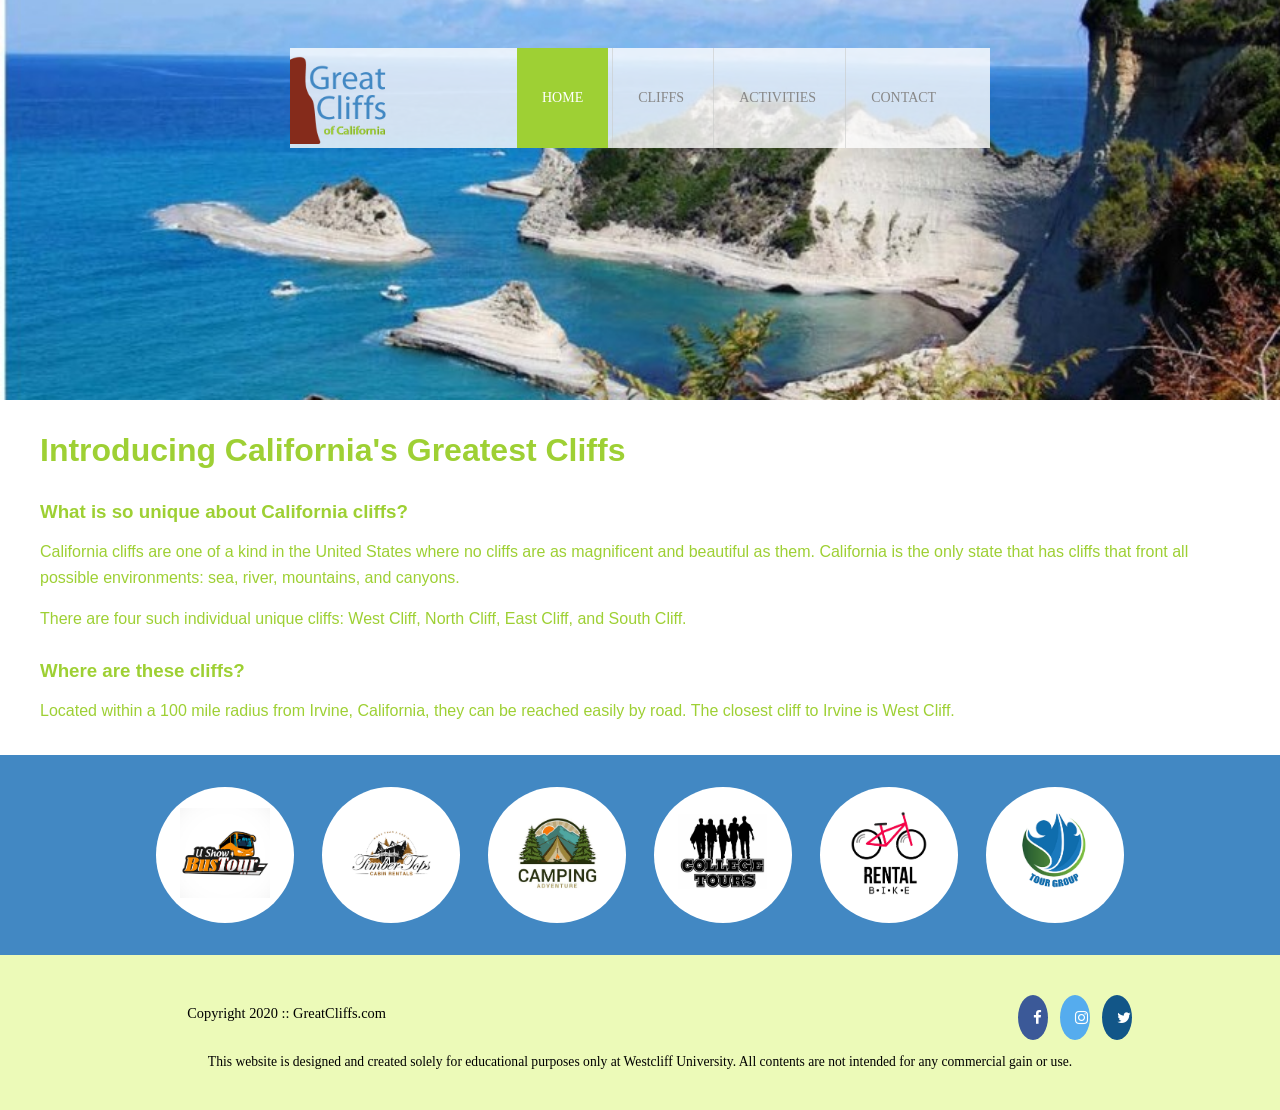
==== index.html @ 53219e5d "added css file" ====
<!DOCTYPE html>
<html lang="en">
<head>
    <meta charset="UTF-8">
    <title>Great Cliffs of California</title>

    <!-- Font Awesome -->
    <link rel="stylesheet"
          href="https://cdnjs.cloudflare.com/ajax/libs/font-awesome/4.7.0/css/font-awesome.min.css">

    <!-- Main CSS -->
    <link rel="stylesheet" href="styles.css">
    </head>

    <style>
        /* =========================
           Reset
        ========================== */
        * {
            margin: 0;
            padding: 0;
            box-sizing: border-box;
        }

        /* =========================
           Header
        ========================== */
        header {
            width: 100%;
            min-height: 400px;
            padding-top: 3em;
        }

        /* Background image ONLY for home page */
        #home header {
            background: url("images/cliff_ocean.jpg") no-repeat center center;
            background-size: cover;
        }

        .main-header {
            background-color: rgba(255, 255, 255, 0.8);
            width: 700px;
            height: 100px;
            margin: 0 auto;
        }

        .logo img {
            width: 100px;
            float: left;
        }

        /* =========================
           Navigation
        ========================== */
        .main-menu {
            margin-left: 227px;
            font-weight: 400;
        }

        .main-menu ul {
            list-style-type: none;
        }

        .main-menu ul li {
            display: inline-block;
            padding: 0 25px;
            border-left: 1px solid rgba(202, 204, 202, 0.6);
            line-height: 100px;
            text-transform: uppercase;
            font-size: 14px;
        }

        .main-menu ul li a {
            text-decoration: none;
            color: #888;
        }

        .main-menu ul li a:hover {
            color: #9ed034;
        }

        .main-menu ul li.active {
            background-color: #9ed034;
            border: none;
        }

        .main-menu ul li.active a {
            color: #fff;
        }

        /* =========================
           Main Content
        ========================== */
        main {
            width: 1200px;
            margin: 2em auto;
            font-family: Arial, Helvetica, sans-serif;
            color: #9ed034;
        }

        main h2 {
            font-size: 2em;
            margin-bottom: 1em;
        }

        main h3 {
            margin-top: 1.5em;
        }

        main p {
            margin-top: 1em;
            line-height: 1.6;
        }

        /* =========================
           Partners
        ========================== */
        section {
            width: 100%;
            background-color: #4288C3;
            padding: 2em 0;
        }

        #partners {
            width: 1200px;
            margin: 0 auto;
            text-align: center;
        }

        #partners li {
            display: inline-block;
            margin: 0 0.75em;
            padding: 1.3em 1.5em;
            background-color: #fff;
            border-radius: 50%;
        }

        #partners img {
            width: 90px;
            height: 90px;
        }

        /* =========================
           Footer
        ========================== */
        footer {
            width: 100%;
            height: 155px;
            padding-bottom: 1em;
            background-color: #ecfab8;
        }

        #nondisclaimer .copy {
            float: left;
            padding: 3.5em 0 0 13em;
            font-size: 0.9em;
        }

        #nondisclaimer .social {
            float: right;
            padding: 2.5em 9em 0 0;
        }

        #nondisclaimer .social .fa {
            padding: 15px;
            font-size: 15px;
            width: 15px;
            text-align: center;
            text-decoration: none;
            margin: 0 4px;
            border-radius: 50%;
            color: white;
        }

        .fa-facebook {
            background: #3B5998;
        }

        .fa-instagram {
            background: #55ACEE;
        }

        .fa-twitter {
            background: #125688;
        }

        #nondisclaimer .social .fa:hover {
            opacity: 0.7;
        }

        #disclaimer {
            clear: both;
            text-align: center;
            font-size: 0.85em;
            padding-top: 1em;
        }
    </style>
</head>

<body id="home">

<!-- Header -->
<header>
    <div class="main-header">
        <div class="logo">
            <img src="images/logo.png" alt="Great Cliffs Logo">
        </div>

        <nav class="main-menu">
            <ul>
                <li class="active"><a href="index.html">Home</a></li>
                <li><a href="cliffs.html">Cliffs</a></li>
                <li><a href="activities.html">Activities</a></li>
                <li><a href="contact.html">Contact</a></li>
            </ul>
        </nav>
    </div>
</header>

<!-- Main Content -->
<main>
    <h2>Introducing California's Greatest Cliffs</h2>

    <h3>What is so unique about California cliffs?</h3>
    <p>
        California cliffs are one of a kind in the United States where no cliffs are as
        magnificent and beautiful as them. California is the only state that has cliffs
        that front all possible environments: sea, river, mountains, and canyons.
    </p>

    <p>
        There are four such individual unique cliffs: West Cliff, North Cliff,
        East Cliff, and South Cliff.
    </p>

    <h3>Where are these cliffs?</h3>
    <p>
        Located within a 100 mile radius from Irvine, California, they can be reached
        easily by road. The closest cliff to Irvine is West Cliff.
    </p>
</main>

<!-- Partners -->
<section>
    <ul id="partners">
        <li><img src="images/partners/partner-bustour.png" alt="Bus Tours"></li>
        <li><img src="images/partners/partner-cabinrental.png" alt="Cabin Rental"></li>
        <li><img src="images/partners/partner-campingadv.png" alt="Camping Adventure"></li>
        <li><img src="images/partners/partner-collegetours.png" alt="College Tours"></li>
        <li><img src="images/partners/partner-rentalbike.png" alt="Bike Rental"></li>
        <li><img src="images/partners/partner-tourgroup.png" alt="Tour Group"></li>
    </ul>
</section>

<!-- Footer -->
<footer>
    <div id="nondisclaimer">
        <div class="copy">
            Copyright 2020 :: GreatCliffs.com
        </div>

        <div class="social">
            <a href="#" class="fa fa-facebook"></a>
            <a href="#" class="fa fa-instagram"></a>
            <a href="#" class="fa fa-twitter"></a>
        </div>
    </div>

    <div id="disclaimer">
        <p>
            This website is designed and created solely for educational purposes only
            at Westcliff University. All contents are not intended for any commercial
            gain or use.
        </p>
    </div>
</footer>

</body>
</html>
---- styles.css ----
/* =========================
   Reset
========================== */
* {
    margin: 0;
    padding: 0;
    box-sizing: border-box;
}

/* =========================
   Header
========================== */
header {
    width: 100%;
    min-height: 400px;
    padding-top: 3em;
}

/* Header Backgrounds by Page */
#home header {
    background: url("images/cliff_ocean.jpg") no-repeat center center;
    background-size: cover;
}

#activities header {
    background: url("images/cliff_activities.jpg") no-repeat center center;
    background-size: cover;
}

#contact header {
    background: url("images/cliff_contact.jpg") no-repeat center center;
    background-size: cover;
}

/* Main header styling */
.main-header {
    background-color: rgba(255, 255, 255, 0.8);
    width: 700px;
    height: 100px;
    margin: 0 auto;
}

.logo img {
    width: 100px;
    float: left;
}

/* =========================
   Navigation
========================== */
.main-menu {
    margin-left: 227px;
    font-weight: 400;
}

.main-menu ul {
    list-style-type: none;
}

.main-menu ul li {
    display: inline-block;
    padding: 0 25px;
    border-left: 1px solid rgba(202, 204, 202, 0.6);
    line-height: 100px;
    text-transform: uppercase;
    font-size: 14px;
}

.main-menu ul li a {
    text-decoration: none;
    color: #888;
}

.main-menu ul li a:hover {
    color: #9ed034;
}

.main-menu ul li.active {
    background-color: #9ed034;
    border: none;
}

.main-menu ul li.active a {
    color: #fff;
}

/* =========================
   Main Content
========================== */
main {
    width: 1200px;
    margin: 2em auto;
    font-family: Arial, Helvetica, sans-serif;
    color: #9ed034;
}

main h2 {
    font-size: 2em;
    margin-bottom: 1em;
}

main h3 {
    margin-top: 1.5em;
}

main p {
    margin-top: 1em;
    line-height: 1.6;
}

/* =========================
   Partners Section
========================== */
section {
    width: 100%;
    background-color: #4288C3;
    padding: 2em 0;
}

#partners {
    width: 1200px;
    margin: 0 auto;
    text-align: center;
}

#partners li {
    display: inline-block;
    margin: 0 0.75em;
    padding: 1.3em 1.5em;
    background-color: #fff;
    border-radius: 50%;
}

#partners img {
    width: 90px;
    height: 90px;
}

/* =========================
   Footer
========================== */
footer {
    width: 100%;
    height: 155px;
    padding-bottom: 1em;
    background-color: #ecfab8;
}

#nondisclaimer .copy {
    float: left;
    padding: 3.5em 0 0 13em;
    font-size: 0.9em;
}

#nondisclaimer .social {
    float: right;
    padding: 2.5em 9em 0 0;
}

#nondisclaimer .social .fa {
    padding: 15px;
    font-size: 15px;
    width: 15px;
    text-align: center;
    text-decoration: none;
    margin: 0 4px;
    border-radius: 50%;
    color: white;
}

.fa-facebook {
    background: #3B5998;
}

.fa-instagram {
    background: #55ACEE;
}

.fa-twitter {
    background: #125688;
}

#nondisclaimer .social .fa:hover {
    opacity: 0.7;
}

#disclaimer {
    clear: both;
    text-align: center;
    font-size: 0.85em;
    padding-top: 1em;
}

/* =========================
   Table styling
========================== */
table {
    border-collapse: collapse;
    width: 100%;
    margin-top: 1em;
}

table th, table td {
    border: 1px solid #000;
    padding: 8px;
    text-align: left;
}

table caption {
    font-weight: bold;
    margin-bottom: 0.5em;
}
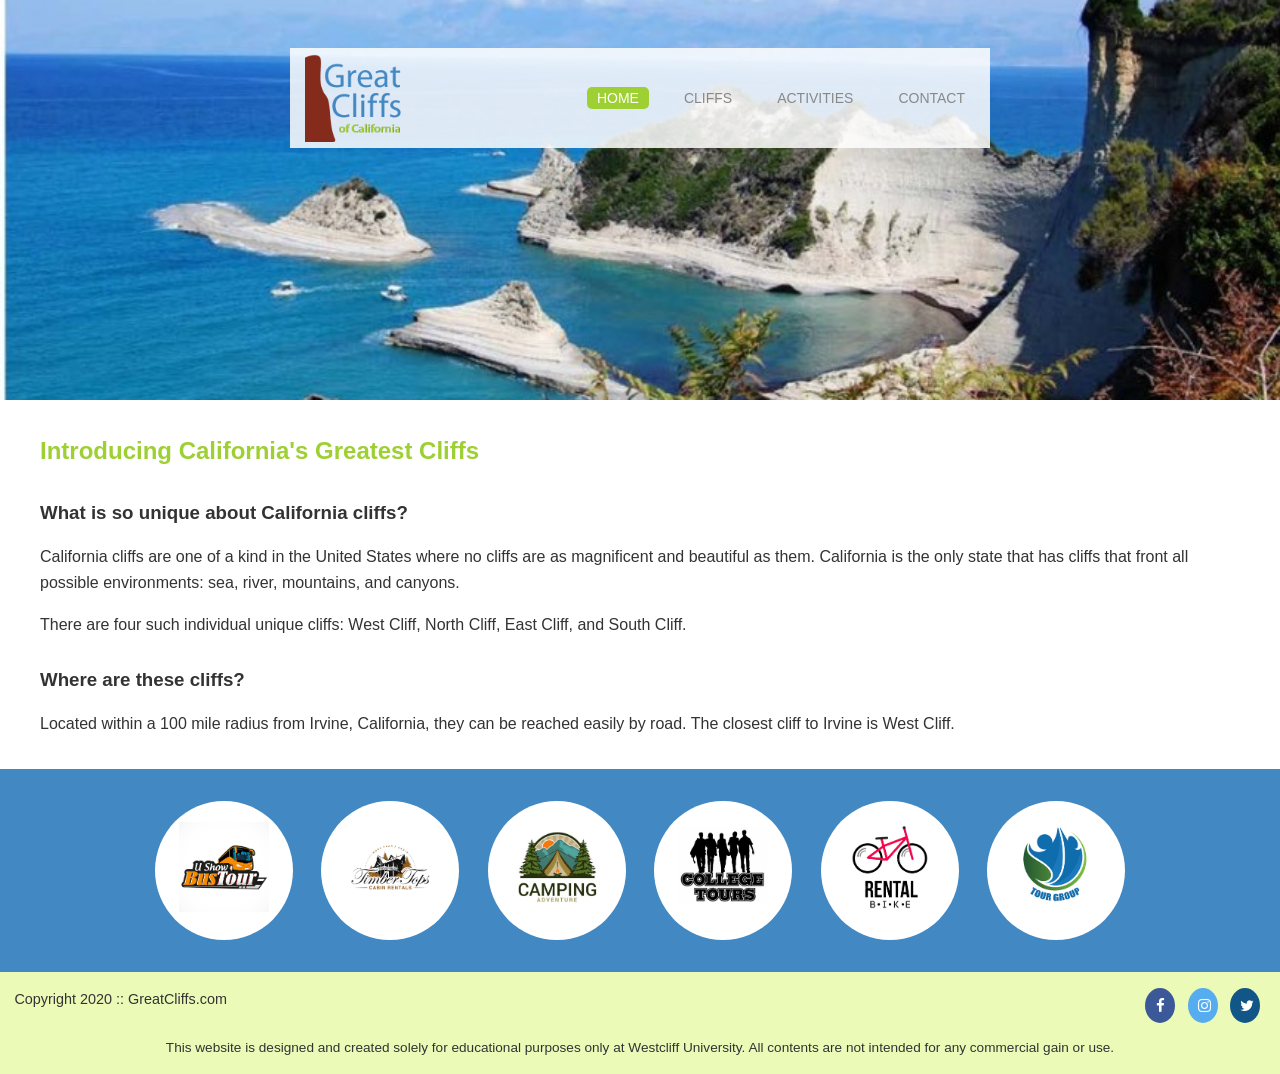
==== commit bc8e8d73: "updated all the pages code" ====
--- a/index.html
+++ b/index.html
@@ -10,193 +10,7 @@
 
     <!-- Main CSS -->
     <link rel="stylesheet" href="styles.css">
-    </head>
-
-    <style>
-        /* =========================
-           Reset
-        ========================== */
-        * {
-            margin: 0;
-            padding: 0;
-            box-sizing: border-box;
-        }
-
-        /* =========================
-           Header
-        ========================== */
-        header {
-            width: 100%;
-            min-height: 400px;
-            padding-top: 3em;
-        }
-
-        /* Background image ONLY for home page */
-        #home header {
-            background: url("images/cliff_ocean.jpg") no-repeat center center;
-            background-size: cover;
-        }
-
-        .main-header {
-            background-color: rgba(255, 255, 255, 0.8);
-            width: 700px;
-            height: 100px;
-            margin: 0 auto;
-        }
-
-        .logo img {
-            width: 100px;
-            float: left;
-        }
-
-        /* =========================
-           Navigation
-        ========================== */
-        .main-menu {
-            margin-left: 227px;
-            font-weight: 400;
-        }
-
-        .main-menu ul {
-            list-style-type: none;
-        }
-
-        .main-menu ul li {
-            display: inline-block;
-            padding: 0 25px;
-            border-left: 1px solid rgba(202, 204, 202, 0.6);
-            line-height: 100px;
-            text-transform: uppercase;
-            font-size: 14px;
-        }
-
-        .main-menu ul li a {
-            text-decoration: none;
-            color: #888;
-        }
-
-        .main-menu ul li a:hover {
-            color: #9ed034;
-        }
-
-        .main-menu ul li.active {
-            background-color: #9ed034;
-            border: none;
-        }
-
-        .main-menu ul li.active a {
-            color: #fff;
-        }
-
-        /* =========================
-           Main Content
-        ========================== */
-        main {
-            width: 1200px;
-            margin: 2em auto;
-            font-family: Arial, Helvetica, sans-serif;
-            color: #9ed034;
-        }
-
-        main h2 {
-            font-size: 2em;
-            margin-bottom: 1em;
-        }
-
-        main h3 {
-            margin-top: 1.5em;
-        }
-
-        main p {
-            margin-top: 1em;
-            line-height: 1.6;
-        }
-
-        /* =========================
-           Partners
-        ========================== */
-        section {
-            width: 100%;
-            background-color: #4288C3;
-            padding: 2em 0;
-        }
-
-        #partners {
-            width: 1200px;
-            margin: 0 auto;
-            text-align: center;
-        }
-
-        #partners li {
-            display: inline-block;
-            margin: 0 0.75em;
-            padding: 1.3em 1.5em;
-            background-color: #fff;
-            border-radius: 50%;
-        }
-
-        #partners img {
-            width: 90px;
-            height: 90px;
-        }
-
-        /* =========================
-           Footer
-        ========================== */
-        footer {
-            width: 100%;
-            height: 155px;
-            padding-bottom: 1em;
-            background-color: #ecfab8;
-        }
-
-        #nondisclaimer .copy {
-            float: left;
-            padding: 3.5em 0 0 13em;
-            font-size: 0.9em;
-        }
-
-        #nondisclaimer .social {
-            float: right;
-            padding: 2.5em 9em 0 0;
-        }
-
-        #nondisclaimer .social .fa {
-            padding: 15px;
-            font-size: 15px;
-            width: 15px;
-            text-align: center;
-            text-decoration: none;
-            margin: 0 4px;
-            border-radius: 50%;
-            color: white;
-        }
-
-        .fa-facebook {
-            background: #3B5998;
-        }
-
-        .fa-instagram {
-            background: #55ACEE;
-        }
-
-        .fa-twitter {
-            background: #125688;
-        }
-
-        #nondisclaimer .social .fa:hover {
-            opacity: 0.7;
-        }
-
-        #disclaimer {
-            clear: both;
-            text-align: center;
-            font-size: 0.85em;
-            padding-top: 1em;
-        }
-    </style>
 </head>
-
 <body id="home">
 
 <!-- Header -->
--- a/styles.css
+++ b/styles.css
@@ -1,10 +1,16 @@
 /* =========================
-   Reset
+   Reset & Base Styles
 ========================== */
 * {
     margin: 0;
     padding: 0;
     box-sizing: border-box;
+    font-family: Arial, Helvetica, sans-serif;
+}
+
+body {
+    line-height: 1.6;
+    color: #333;
 }
 
 /* =========================
@@ -14,54 +20,57 @@
     width: 100%;
     min-height: 400px;
     padding-top: 3em;
-}
-
-/* Header Backgrounds by Page */
+    position: relative;
+}
+
+/* Background images per page */
 #home header {
     background: url("images/cliff_ocean.jpg") no-repeat center center;
     background-size: cover;
 }
 
 #activities header {
-    background: url("images/cliff_activities.jpg") no-repeat center center;
+    background: url("images/runfly.jpg") no-repeat center center;
     background-size: cover;
 }
 
 #contact header {
-    background: url("images/cliff_contact.jpg") no-repeat center center;
+    background: url("images/cliff_rock.jpg") no-repeat center center;
     background-size: cover;
 }
 
-/* Main header styling */
+#cliffs header {
+    background: url("images/cliff-west-sea.jpg") no-repeat center center;
+    background-size: cover;
+}
+
 .main-header {
-    background-color: rgba(255, 255, 255, 0.8);
+    background-color: rgba(255, 255, 255, 0.85);
     width: 700px;
+    max-width: 90%;
     height: 100px;
     margin: 0 auto;
+    display: flex;
+    align-items: center;
+    justify-content: space-between;
+    padding: 0 15px;
 }
 
 .logo img {
     width: 100px;
-    float: left;
 }
 
 /* =========================
    Navigation
 ========================== */
-.main-menu {
-    margin-left: 227px;
-    font-weight: 400;
-}
-
 .main-menu ul {
-    list-style-type: none;
+    list-style: none;
+    display: flex;
+    align-items: center;
 }
 
 .main-menu ul li {
-    display: inline-block;
-    padding: 0 25px;
-    border-left: 1px solid rgba(202, 204, 202, 0.6);
-    line-height: 100px;
+    margin-left: 25px;
     text-transform: uppercase;
     font-size: 14px;
 }
@@ -69,19 +78,18 @@
 .main-menu ul li a {
     text-decoration: none;
     color: #888;
-}
-
-.main-menu ul li a:hover {
-    color: #9ed034;
+    padding: 5px 10px;
+    transition: all 0.3s;
+}
+
+.main-menu ul li a:hover,
+.main-menu ul li.active a {
+    color: #fff;
 }
 
 .main-menu ul li.active {
     background-color: #9ed034;
-    border: none;
-}
-
-.main-menu ul li.active a {
-    color: #fff;
+    border-radius: 5px;
 }
 
 /* =========================
@@ -89,14 +97,14 @@
 ========================== */
 main {
     width: 1200px;
+    max-width: 95%;
     margin: 2em auto;
-    font-family: Arial, Helvetica, sans-serif;
+    color: #333;
+}
+
+main h1, main h2 {
     color: #9ed034;
-}
-
-main h2 {
-    font-size: 2em;
-    margin-bottom: 1em;
+    margin-bottom: 0.8em;
 }
 
 main h3 {
@@ -109,6 +117,46 @@
 }
 
 /* =========================
+   Cliffs Page - Images
+========================== */
+.cliffs-container {
+    display: flex;
+    flex-wrap: wrap;
+    justify-content: space-between;
+    gap: 20px;
+    margin-top: 2em;
+}
+
+.cliff {
+    position: relative;
+    flex: 1 1 calc(50% - 10px);
+    overflow: hidden;
+    border-radius: 10px;
+}
+
+.cliff img {
+    width: 100%;
+    height: auto;
+    display: block;
+    transition: transform 0.3s;
+}
+
+.cliff:hover img {
+    transform: scale(1.05);
+}
+
+.cliff .caption {
+    position: absolute;
+    bottom: 0;
+    width: 100%;
+    background: rgba(0,0,0,0.6);
+    color: #fff;
+    padding: 10px 0;
+    text-align: center;
+    font-weight: bold;
+}
+
+/* =========================
    Partners Section
 ========================== */
 section {
@@ -119,6 +167,7 @@
 
 #partners {
     width: 1200px;
+    max-width: 95%;
     margin: 0 auto;
     text-align: center;
 }
@@ -141,26 +190,25 @@
 ========================== */
 footer {
     width: 100%;
-    height: 155px;
-    padding-bottom: 1em;
     background-color: #ecfab8;
+    padding: 1em 0;
 }
 
 #nondisclaimer .copy {
     float: left;
-    padding: 3.5em 0 0 13em;
     font-size: 0.9em;
+    padding-left: 1em;
 }
 
 #nondisclaimer .social {
     float: right;
-    padding: 2.5em 9em 0 0;
+    padding-right: 1em;
 }
 
 #nondisclaimer .social .fa {
-    padding: 15px;
+    padding: 10px;
     font-size: 15px;
-    width: 15px;
+    width: 30px;
     text-align: center;
     text-decoration: none;
     margin: 0 4px;
@@ -168,17 +216,9 @@
     color: white;
 }
 
-.fa-facebook {
-    background: #3B5998;
-}
-
-.fa-instagram {
-    background: #55ACEE;
-}
-
-.fa-twitter {
-    background: #125688;
-}
+.fa-facebook { background: #3B5998; }
+.fa-instagram { background: #55ACEE; }
+.fa-twitter { background: #125688; }
 
 #nondisclaimer .social .fa:hover {
     opacity: 0.7;
@@ -192,21 +232,98 @@
 }
 
 /* =========================
-   Table styling
+   Activities Table
 ========================== */
 table {
+    width: 100%;
+    max-width: 1000px;
+    margin: 2em auto;
     border-collapse: collapse;
-    width: 100%;
-    margin-top: 1em;
-}
-
-table th, table td {
-    border: 1px solid #000;
-    padding: 8px;
-    text-align: left;
-}
-
-table caption {
+}
+
+caption {
+    background: #852B1B;
+    color: #fff;
+    font-size: 1.3em;
     font-weight: bold;
-    margin-bottom: 0.5em;
-}
+    padding: 0.5em 0;
+}
+
+thead {
+    background: #BDE1FF;
+}
+
+tbody {
+    background: #eeffe6;
+    text-align: center;
+}
+
+th, td {
+    border: 1px solid #852B1B;
+    padding: 0.8em;
+}
+
+th:first-child, td:first-child {
+    background: #BDE1FF;
+    font-weight: bold;
+}
+
+/* =========================
+   Forms (Contact Page)
+========================== */
+form input[type="text"],
+form input[type="email"],
+form input[type="tel"],
+form select,
+form textarea {
+    width: 100%;
+    max-width: 500px;
+    padding: 10px;
+    margin: 5px 0 15px 0;
+    border: 1px solid #ccc;
+    border-radius: 5px;
+}
+
+form input[type="submit"] {
+    background-color: #9ed034;
+    color: #fff;
+    padding: 10px 20px;
+    border: none;
+    border-radius: 5px;
+    cursor: pointer;
+}
+
+form input[type="submit"]:hover {
+    background-color: #7bb127;
+}
+
+/* =========================
+   Responsive
+========================== */
+@media (max-width: 768px) {
+    .main-header {
+        flex-direction: column;
+        align-items: flex-start;
+        height: auto;
+    }
+
+    .main-menu ul {
+        flex-direction: column;
+    }
+
+    .cliffs-container {
+        flex-direction: column;
+    }
+    
+    #partners li {
+        display: block;
+        margin: 1em auto;
+    }
+
+    #nondisclaimer .copy,
+    #nondisclaimer .social {
+        float: none;
+        text-align: center;
+        padding: 0.5em 0;
+    }
+}
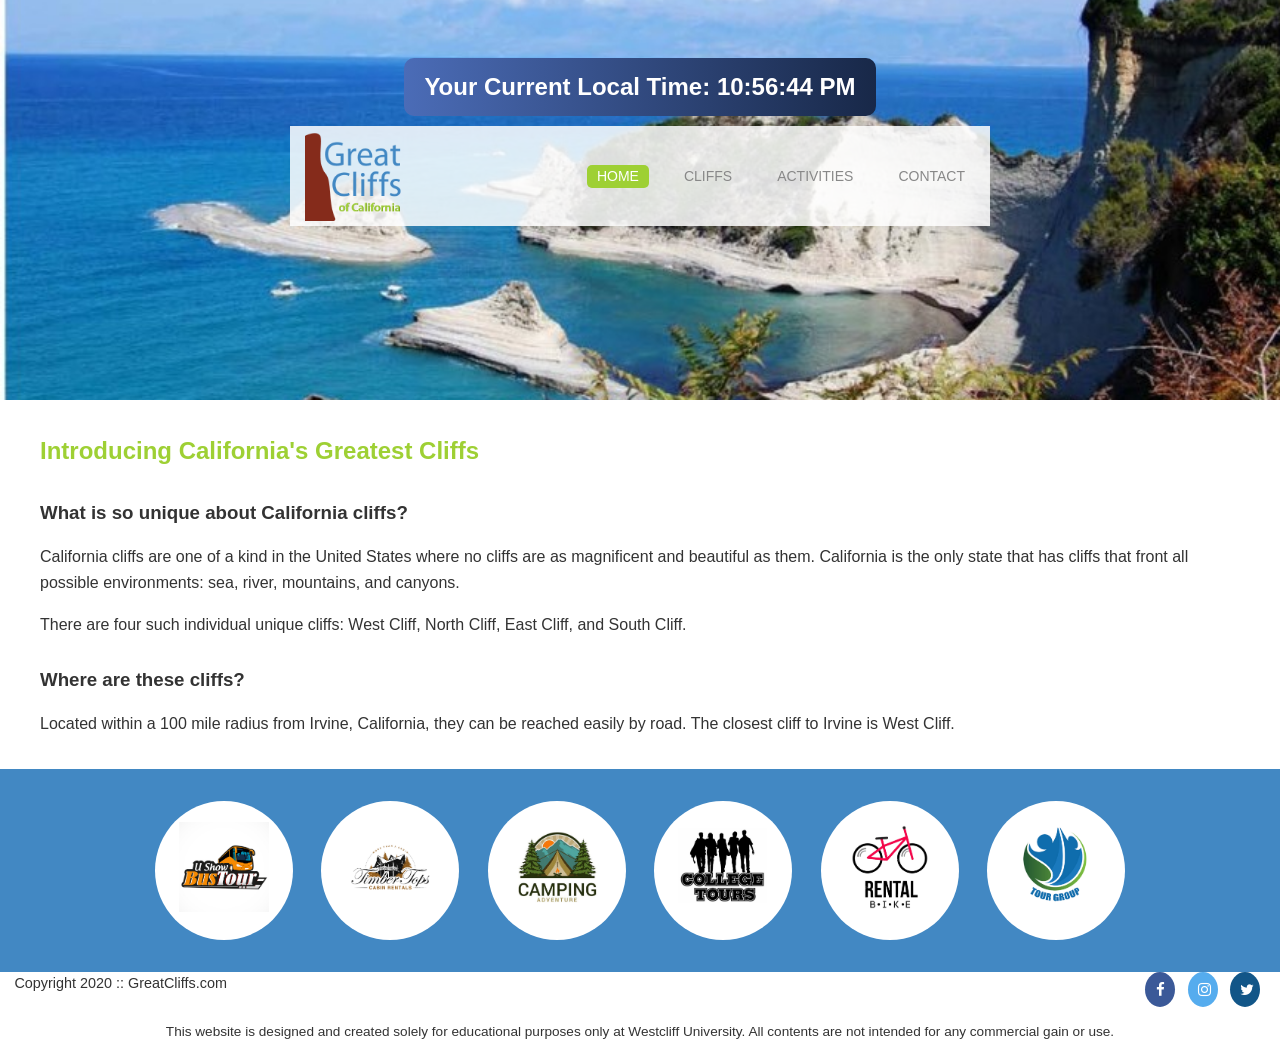
==== commit e0b43afb: "added the time" ====
--- a/index.html
+++ b/index.html
@@ -10,11 +10,30 @@
 
     <!-- Main CSS -->
     <link rel="stylesheet" href="styles.css">
+
+    <style>
+        /* Gradient background for the clock */
+        #timeofday {
+            padding: 10px 20px;
+            text-align: center;
+            font-size: 1.5em;
+            font-weight: bold;
+            color: white;
+            background: linear-gradient(90deg, #4b6cb7, #182848);
+            border-radius: 10px;
+            margin: 10px auto;
+            width: fit-content;
+        }
+    </style>
 </head>
 <body id="home">
 
 <!-- Header -->
 <header>
+    <section id="timeofday">
+        <span>Your Current Local Time: </span>
+        <span id="clock"></span>
+    </section>
     <div class="main-header">
         <div class="logo">
             <img src="images/logo.png" alt="Great Cliffs Logo">
@@ -67,27 +86,62 @@
 </section>
 
 <!-- Footer -->
-<footer>
-    <div id="nondisclaimer">
-        <div class="copy">
-            Copyright 2020 :: GreatCliffs.com
-        </div>
-
-        <div class="social">
-            <a href="#" class="fa fa-facebook"></a>
-            <a href="#" class="fa fa-instagram"></a>
-            <a href="#" class="fa fa-twitter"></a>
-        </div>
+<div id="nondisclaimer">
+    <div class="copy">
+        Copyright 2020 :: GreatCliffs.com
     </div>
 
-    <div id="disclaimer">
-        <p>
-            This website is designed and created solely for educational purposes only
-            at Westcliff University. All contents are not intended for any commercial
-            gain or use.
-        </p>
+    <div class="social">
+        <a href="#" class="fa fa-facebook"></a>
+        <a href="#" class="fa fa-instagram"></a>
+        <a href="#" class="fa fa-twitter"></a>
     </div>
-</footer>
+</div>
+
+<div id="disclaimer">
+    <p>
+        This website is designed and created solely for educational purposes only
+        at Westcliff University. All contents are not intended for any commercial
+        gain or use.
+    </p>
+</div>
+
+<!-- JavaScript Codes -->
+<script>
+function currentTime() {
+    var d = new Date();
+    var h = d.getHours();
+    var min = d.getMinutes();
+    var sec = d.getSeconds();
+    var ampm;
+
+    // Convert 24hr to 12hr format
+    if (h == 0) { h = 12; }
+    if (h > 12) { 
+        h -= 12; 
+        ampm = "PM"; 
+    } else if (h == 12) {
+        ampm = "PM"; 
+    } else {
+        ampm = "AM"; 
+    }
+
+    // Add leading zeros
+    min = min < 10 ? "0" + min : min;
+    sec = sec < 10 ? "0" + sec : sec;
+
+    // Assemble time string
+    var time = h + ":" + min + ":" + sec + " " + ampm;
+
+    // Display in HTML
+    document.getElementById("clock").innerText = time;
+}
+
+// Initial run
+currentTime();
+// Update every second
+setInterval(currentTime, 1000);
+</script>
 
 </body>
 </html>
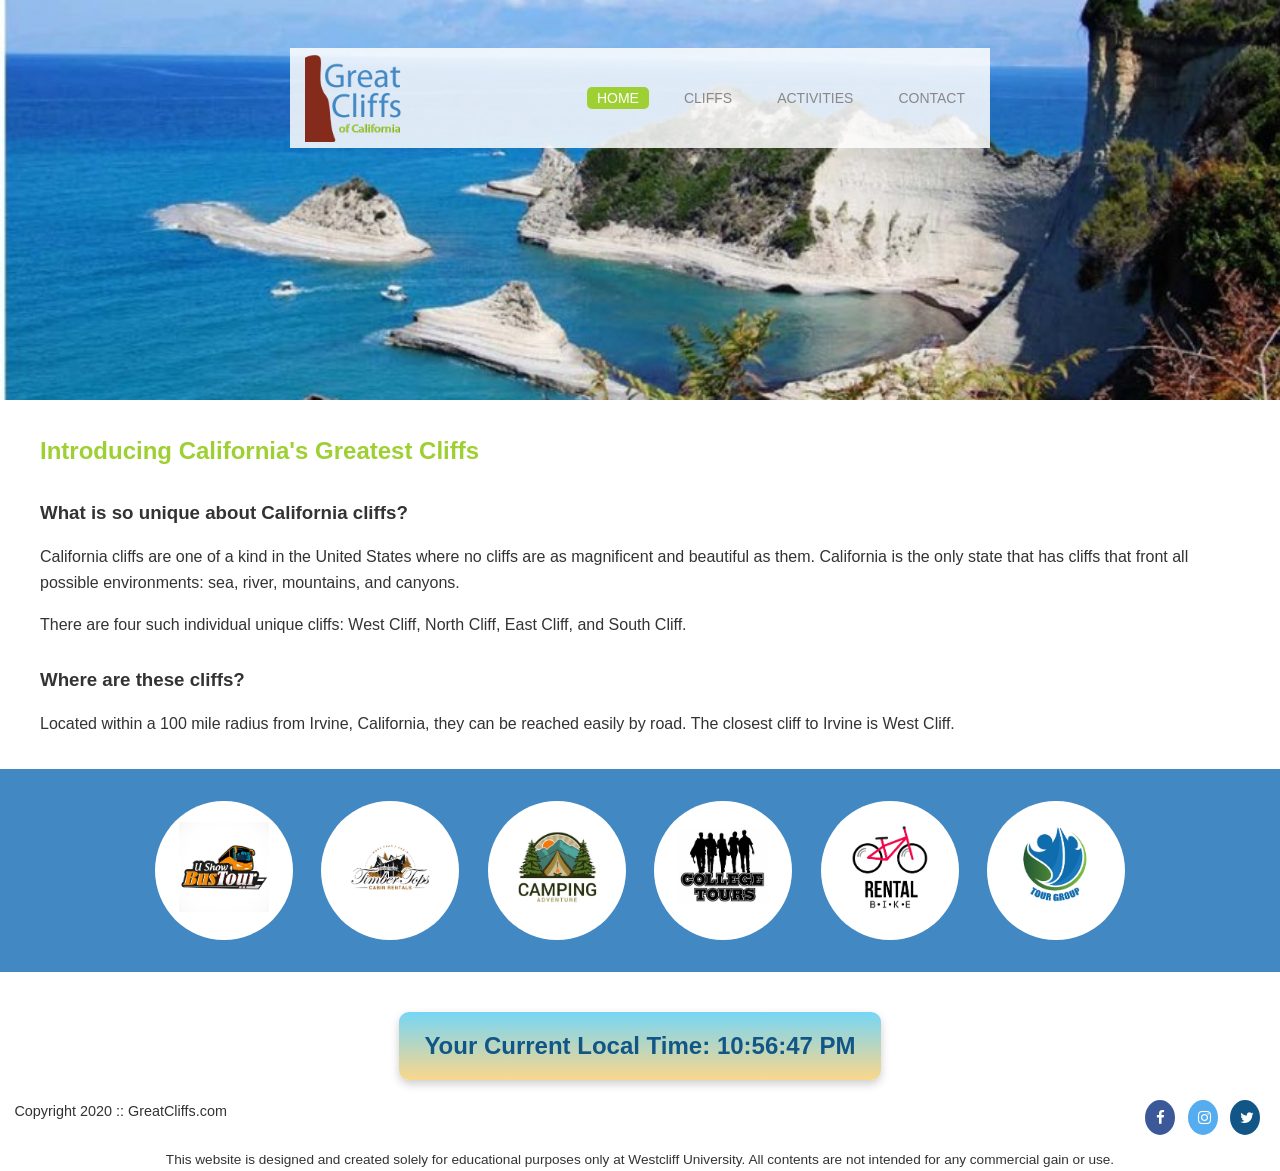
==== commit bf7148af: "Updated digital clock placement and styling at the bottom" ====
--- a/index.html
+++ b/index.html
@@ -10,30 +10,11 @@
 
     <!-- Main CSS -->
     <link rel="stylesheet" href="styles.css">
-
-    <style>
-        /* Gradient background for the clock */
-        #timeofday {
-            padding: 10px 20px;
-            text-align: center;
-            font-size: 1.5em;
-            font-weight: bold;
-            color: white;
-            background: linear-gradient(90deg, #4b6cb7, #182848);
-            border-radius: 10px;
-            margin: 10px auto;
-            width: fit-content;
-        }
-    </style>
 </head>
 <body id="home">
 
 <!-- Header -->
 <header>
-    <section id="timeofday">
-        <span>Your Current Local Time: </span>
-        <span id="clock"></span>
-    </section>
     <div class="main-header">
         <div class="logo">
             <img src="images/logo.png" alt="Great Cliffs Logo">
@@ -85,6 +66,12 @@
     </ul>
 </section>
 
+<!-- Digital Clock at Bottom -->
+<section id="timeofday">
+    <span>Your Current Local Time: </span>
+    <span id="clock"></span>
+</section>
+
 <!-- Footer -->
 <div id="nondisclaimer">
     <div class="copy">
@@ -110,28 +97,48 @@
 <script>
 function currentTime() {
     var d = new Date();
-    var h = d.getHours();
-    var min = d.getMinutes();
-    var sec = d.getSeconds();
+    var h = d.getHours();        // Local hours
+    var min = d.getMinutes();    // Minutes
+    var sec = d.getSeconds();    // Seconds
     var ampm;
 
-    // Convert 24hr to 12hr format
+    // Convert 24-hour to 12-hour format
     if (h == 0) { h = 12; }
-    if (h > 12) { 
-        h -= 12; 
-        ampm = "PM"; 
+    if (h > 12) {
+        h -= 12;
+        ampm = "PM";
     } else if (h == 12) {
-        ampm = "PM"; 
+        ampm = "PM";
     } else {
-        ampm = "AM"; 
+        ampm = "AM";
     }
 
     // Add leading zeros
     min = min < 10 ? "0" + min : min;
     sec = sec < 10 ? "0" + sec : sec;
 
-    // Assemble time string
-    var time = h + ":" + min + ":" + sec + " " + ampm;
+    // -----------------------------
+    // Timezone Calculation
+    // -----------------------------
+    var utchr = d.getUTCHours();         // GMT hour
+    var timeDiff = d.getHours() - utchr; // Difference between local and GMT
+    var adjTimeDiff = timeDiff < 0 ? timeDiff + 24 : timeDiff; // Make positive
+    var timezone;
+
+    if (adjTimeDiff === 8) {
+        timezone = "PT";
+    } else if (adjTimeDiff === 7) {
+        timezone = "MT";
+    } else if (adjTimeDiff === 6) {
+        timezone = "CT";
+    } else if (adjTimeDiff === 5) {
+        timezone = "ET";
+    } else {
+        timezone = ""; // Outside these 4 zones
+    }
+
+    // Assemble final time string
+    var time = h + ":" + min + ":" + sec + " " + ampm + " " + timezone;
 
     // Display in HTML
     document.getElementById("clock").innerText = time;
--- a/styles.css
+++ b/styles.css
@@ -232,43 +232,6 @@
 }
 
 /* =========================
-   Activities Table
-========================== */
-table {
-    width: 100%;
-    max-width: 1000px;
-    margin: 2em auto;
-    border-collapse: collapse;
-}
-
-caption {
-    background: #852B1B;
-    color: #fff;
-    font-size: 1.3em;
-    font-weight: bold;
-    padding: 0.5em 0;
-}
-
-thead {
-    background: #BDE1FF;
-}
-
-tbody {
-    background: #eeffe6;
-    text-align: center;
-}
-
-th, td {
-    border: 1px solid #852B1B;
-    padding: 0.8em;
-}
-
-th:first-child, td:first-child {
-    background: #BDE1FF;
-    font-weight: bold;
-}
-
-/* =========================
    Forms (Contact Page)
 ========================== */
 form input[type="text"],
@@ -327,3 +290,28 @@
         padding: 0.5em 0;
     }
 }
+
+/* =========================
+   Home Area (Digital Clock)
+========================== */
+#timeofday {
+    font-family: Arial, Helvetica, sans-serif; /* Font */
+    font-size: 1.5em; /* Size of the clock text */
+    font-weight: bold;
+    color: #125688; /* Font color as specified */
+    text-align: center;
+    padding: 15px 25px;
+    border-radius: 10px;
+    width: fit-content;
+    margin: 40px auto 20px auto; /* Space above and below the clock */
+
+    /* Linear gradient background */
+    background: linear-gradient(
+        0deg, 
+        rgba(251,215,139,1) 0%, 
+        rgba(118,213,245,1) 100%
+    );
+
+    /* Shadow for nicer look */
+    box-shadow: 0px 4px 10px rgba(0,0,0,0.2);
+}
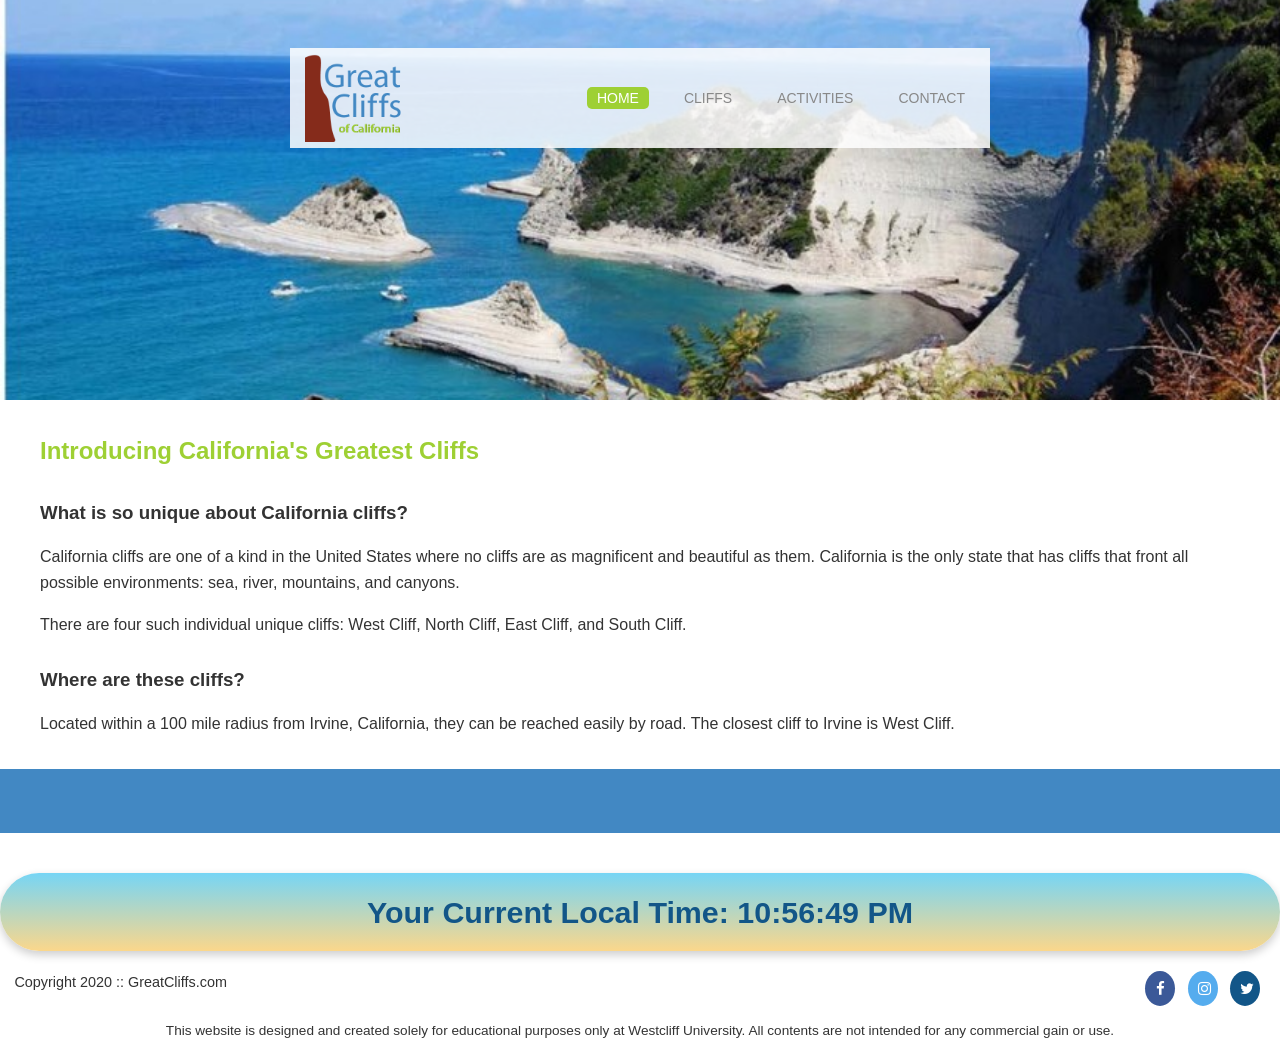
==== commit 78f9ea41: "deactivated the partners images as per assignment req" ====
--- a/index.html
+++ b/index.html
@@ -57,12 +57,12 @@
 <!-- Partners -->
 <section>
     <ul id="partners">
-        <li><img src="images/partners/partner-bustour.png" alt="Bus Tours"></li>
+        <!--<li><img src="images/partners/partner-bustour.png" alt="Bus Tours"></li>
         <li><img src="images/partners/partner-cabinrental.png" alt="Cabin Rental"></li>
         <li><img src="images/partners/partner-campingadv.png" alt="Camping Adventure"></li>
         <li><img src="images/partners/partner-collegetours.png" alt="College Tours"></li>
         <li><img src="images/partners/partner-rentalbike.png" alt="Bike Rental"></li>
-        <li><img src="images/partners/partner-tourgroup.png" alt="Tour Group"></li>
+        <li><img src="images/partners/partner-tourgroup.png" alt="Tour Group"></li>-->
     </ul>
 </section>
 
--- a/styles.css
+++ b/styles.css
@@ -296,13 +296,13 @@
 ========================== */
 #timeofday {
     font-family: Arial, Helvetica, sans-serif; /* Font */
-    font-size: 1.5em; /* Size of the clock text */
+    font-size: 1.9em; /* Size of the clock text */
     font-weight: bold;
     color: #125688; /* Font color as specified */
     text-align: center;
     padding: 15px 25px;
-    border-radius: 10px;
-    width: fit-content;
+    border-radius: 60px;
+    width: full-size;
     margin: 40px auto 20px auto; /* Space above and below the clock */
 
     /* Linear gradient background */
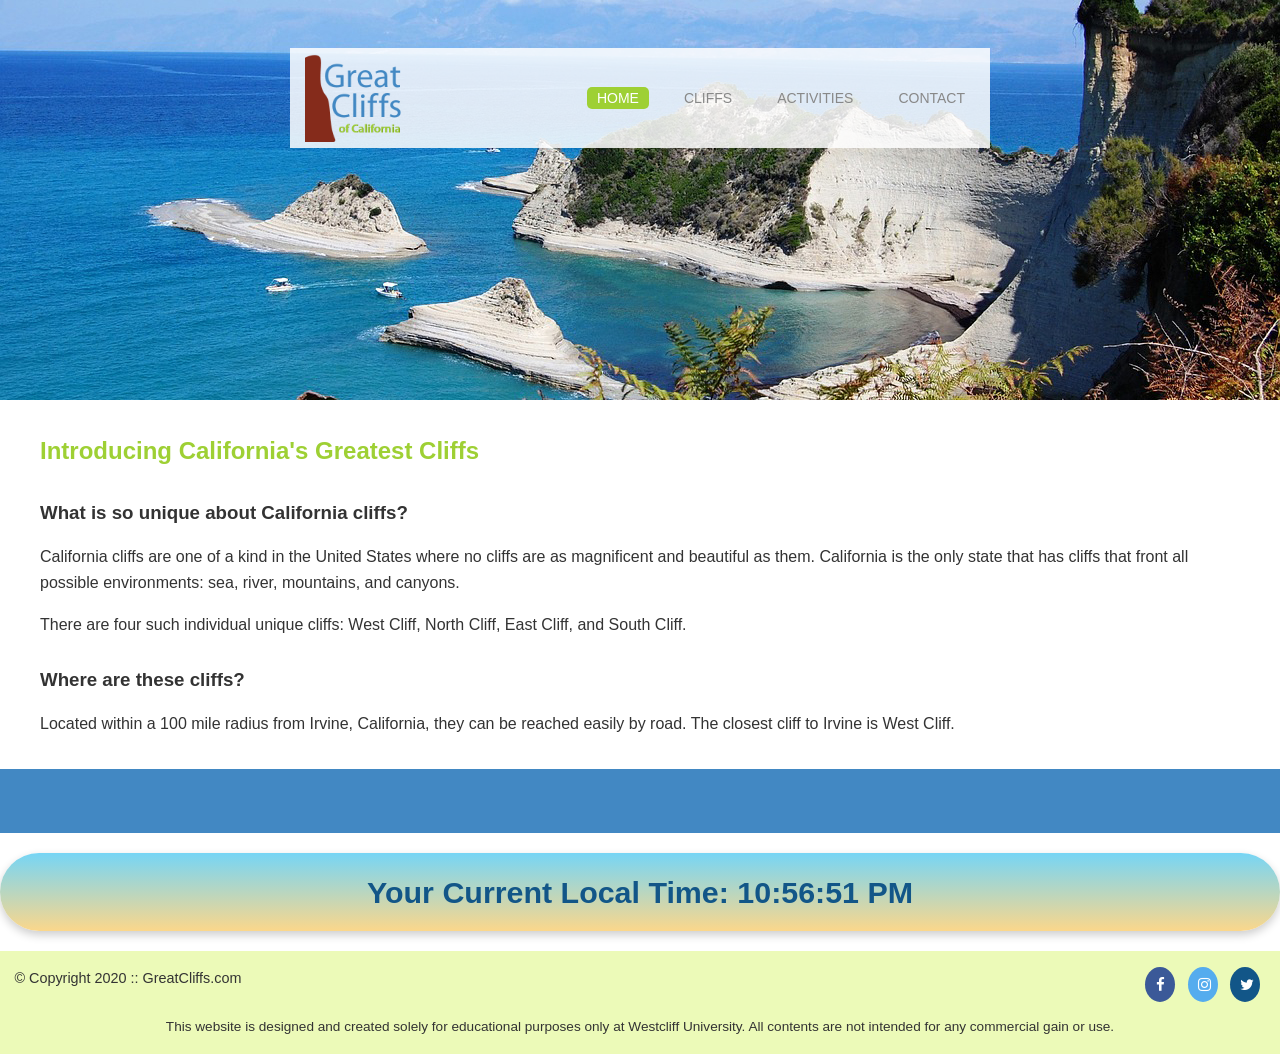
==== commit 79b8731d: "updated cliffs" ====
--- a/index.html
+++ b/index.html
@@ -73,25 +73,29 @@
 </section>
 
 <!-- Footer -->
-<div id="nondisclaimer">
-    <div class="copy">
-        Copyright 2020 :: GreatCliffs.com
+<footer>
+    <div id="nondisclaimer">
+        <div class="copy">
+            &copy; Copyright 2020 :: GreatCliffs.com
+        </div>
+        <div class="social">
+            <a href="#" class="fa fa-facebook"></a>
+            <a href="#" class="fa fa-instagram"></a>
+            <a href="#" class="fa fa-twitter"></a>
+        </div>
     </div>
 
-    <div class="social">
-        <a href="#" class="fa fa-facebook"></a>
-        <a href="#" class="fa fa-instagram"></a>
-        <a href="#" class="fa fa-twitter"></a>
+    <div id="disclaimer">
+        <p>
+            This website is designed and created solely for educational purposes
+            only at Westcliff University. All contents are not intended for any
+            commercial gain or use.
+        </p>
     </div>
-</div>
+</footer>
 
-<div id="disclaimer">
-    <p>
-        This website is designed and created solely for educational purposes only
-        at Westcliff University. All contents are not intended for any commercial
-        gain or use.
-    </p>
-</div>
+
+
 
 <!-- JavaScript Codes -->
 <script>
--- a/styles.css
+++ b/styles.css
@@ -303,7 +303,7 @@
     padding: 15px 25px;
     border-radius: 60px;
     width: full-size;
-    margin: 40px auto 20px auto; /* Space above and below the clock */
+    margin: 20px auto 20px auto; /* Space above and below the clock */
 
     /* Linear gradient background */
     background: linear-gradient(
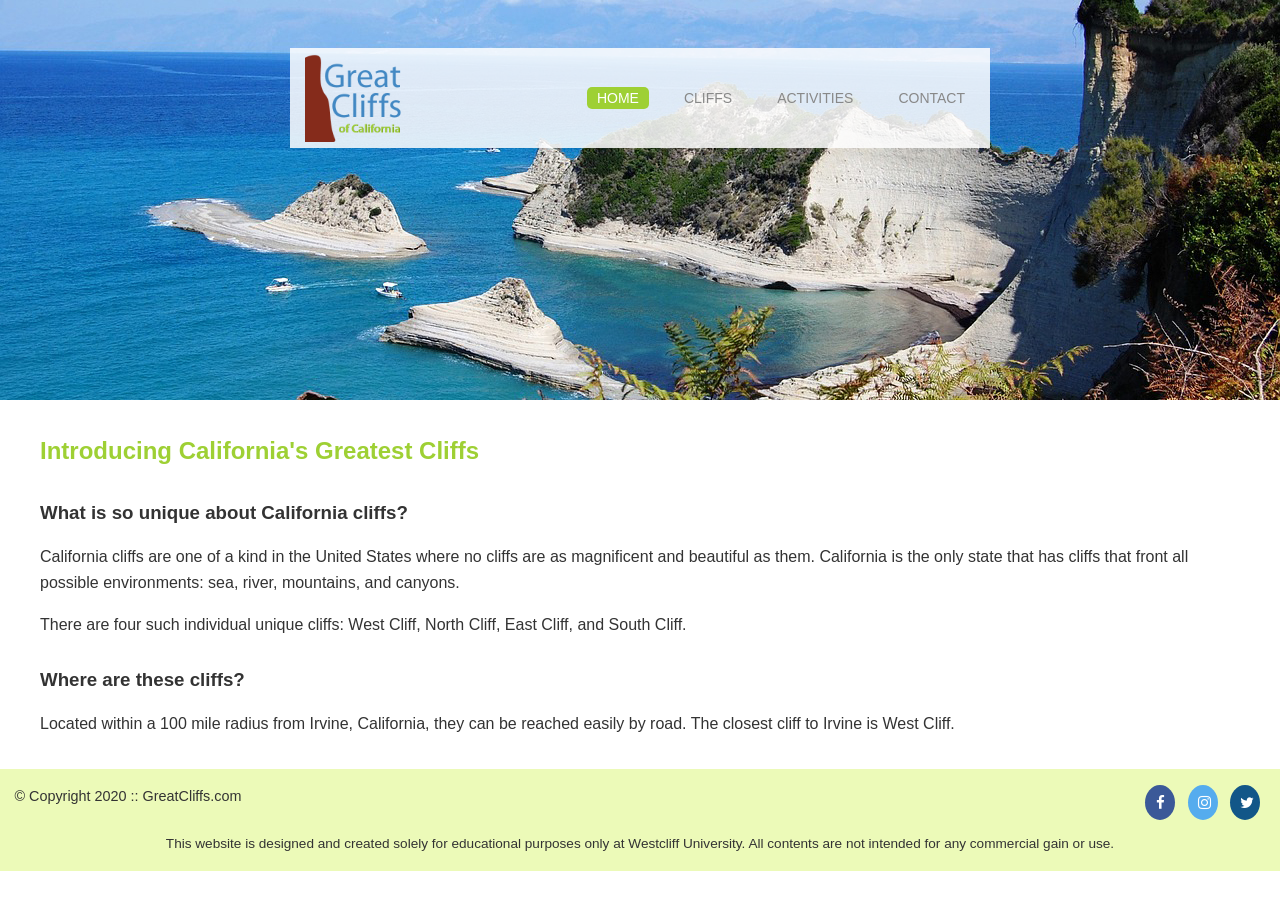
==== commit 8683f754: "created few new files" ====
--- a/index.html
+++ b/index.html
@@ -55,22 +55,10 @@
 </main>
 
 <!-- Partners -->
-<section>
-    <ul id="partners">
-        <!--<li><img src="images/partners/partner-bustour.png" alt="Bus Tours"></li>
-        <li><img src="images/partners/partner-cabinrental.png" alt="Cabin Rental"></li>
-        <li><img src="images/partners/partner-campingadv.png" alt="Camping Adventure"></li>
-        <li><img src="images/partners/partner-collegetours.png" alt="College Tours"></li>
-        <li><img src="images/partners/partner-rentalbike.png" alt="Bike Rental"></li>
-        <li><img src="images/partners/partner-tourgroup.png" alt="Tour Group"></li>-->
-    </ul>
-</section>
+<script src="js/site_scripts.js"></script>
 
 <!-- Digital Clock at Bottom -->
-<section id="timeofday">
-    <span>Your Current Local Time: </span>
-    <span id="clock"></span>
-</section>
+<script src="js/digclock.js"></script>
 
 <!-- Footer -->
 <footer>
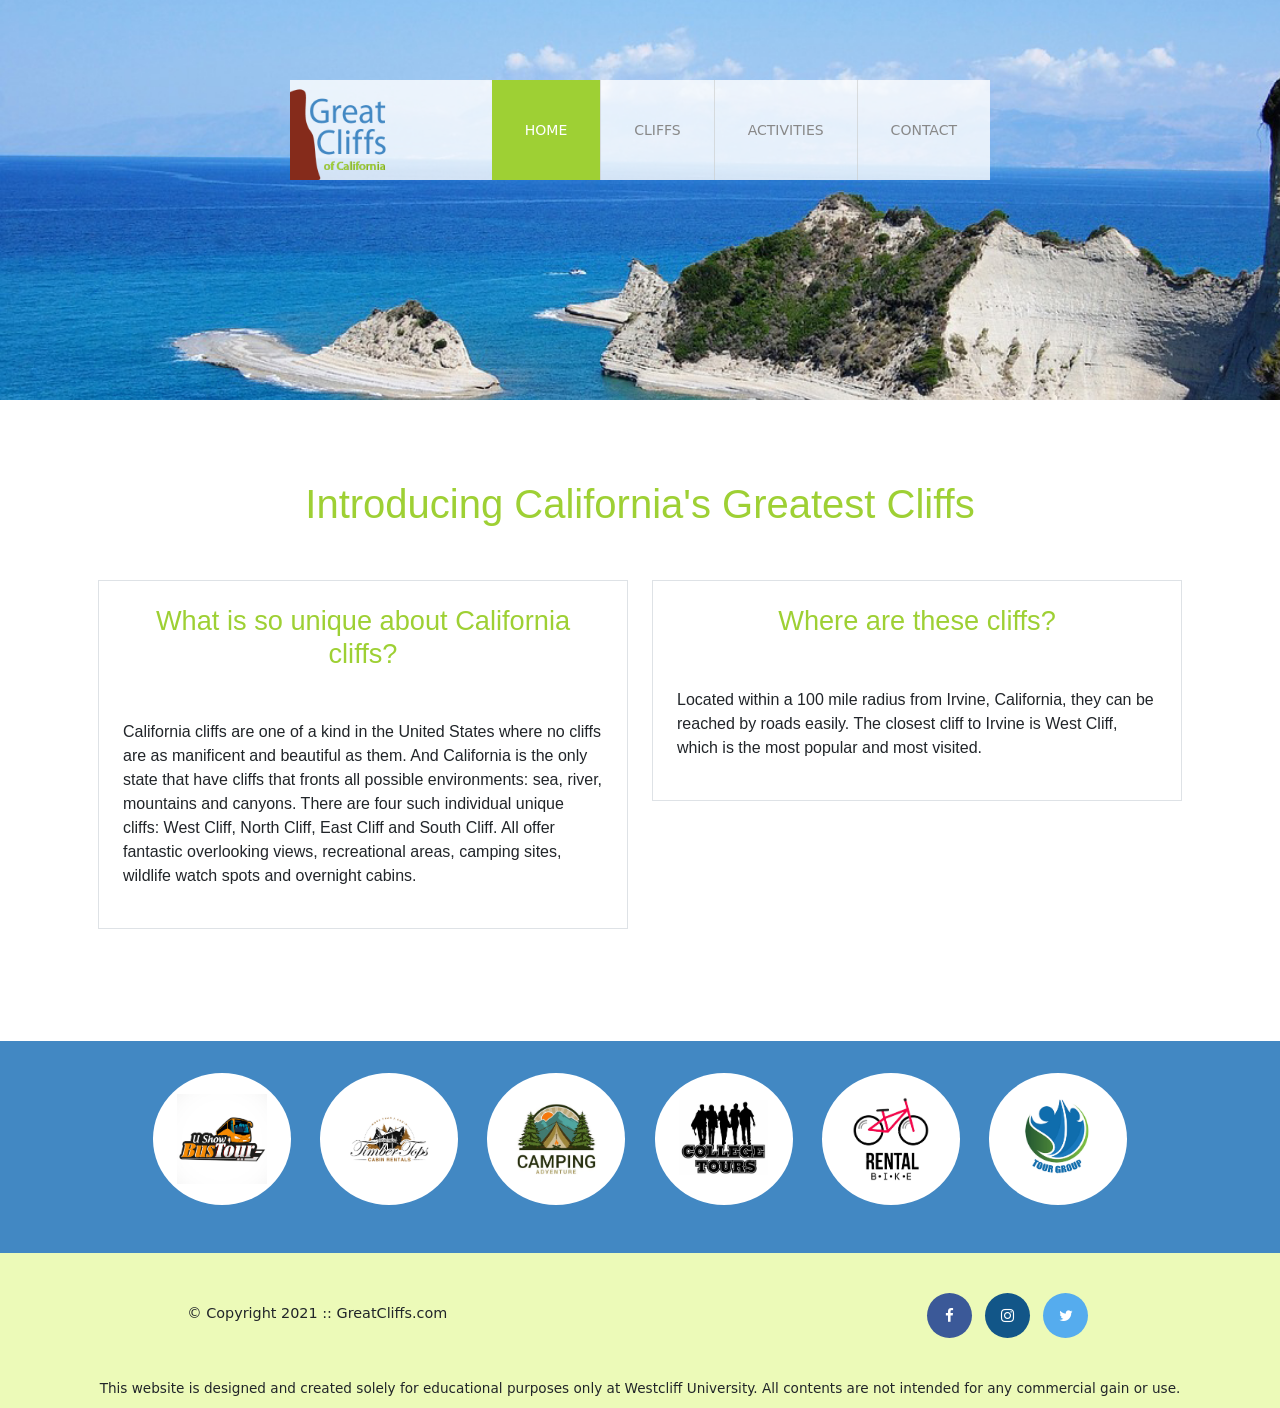
==== commit 4de9d6d5: "Added all new code & added bootstrap 4 to make it responsive" ====
--- a/index.html
+++ b/index.html
@@ -1,146 +1,166 @@
 <!DOCTYPE html>
 <html lang="en">
-<head>
-    <meta charset="UTF-8">
+  <head>
     <title>Great Cliffs of California</title>
 
+    <!-- Meta Tags -->
+    <meta charset="UTF-8" />
+    <meta name="viewport" content="width=device-width, initial-scale=1" />
+
+    <!-- Bootstrap CSS -->
+    <link
+      href="https://cdn.jsdelivr.net/npm/bootstrap@5.3.3/dist/css/bootstrap.min.css"
+      rel="stylesheet"
+      integrity="sha384-QWTKZyjpPEjISv5WaRU9OFeRpok6YctnYmDr5pNlyT2bRjXh0JMhjY6hW+ALEwIH"
+      crossorigin="anonymous"
+    />
+    <script
+      src="https://cdn.jsdelivr.net/npm/bootstrap@5.3.3/dist/js/bootstrap.bundle.min.js"
+      integrity="sha384-YvpcrYf0tY3lHB60NNkmXc5s9fDVZLESaAA55NDzOxhy9GkcIdslK1eN7N6jIeHz"
+      crossorigin="anonymous"
+    ></script>
     <!-- Font Awesome -->
-    <link rel="stylesheet"
-          href="https://cdnjs.cloudflare.com/ajax/libs/font-awesome/4.7.0/css/font-awesome.min.css">
+    <link
+      rel="stylesheet"
+      href="https://cdnjs.cloudflare.com/ajax/libs/font-awesome/4.7.0/css/font-awesome.min.css"
+    />
+    <!-- Custom CSS -->
+    <link rel="stylesheet" href="styles.css" />
+    <link rel="stylesheet" href="new-styles.css" />
+  </head>
+  <body id="home">
+    <div id="">
+      <header class="">
+        <div class="main-header">
+          <div class="logo">
+            <img src="images/logo.png" alt="Great Cliffs Logo" width="125" />
+          </div>
+          <nav class="navbar navbar-expand-lg justify-content-end main-menu">
+            <div class="">
+              <button class="navbar-toggler ms-auto" style="margin-top: 25px;" type="button" data-bs-toggle="collapse" data-bs-target="#navbarSupportedContent" aria-controls="navbarSupportedContent" aria-expanded="false" aria-label="Toggle navigation">
+                <span class="navbar-toggler-icon"></span>
+              </button>
+              <div class="collapse navbar-collapse" id="navbarSupportedContent">
+                <ul class="navbar-nav me-auto mb-2 mb-lg-0">
+                  <li class="nav-item active"><a class="nav-link" href="index.html">Home</a></li>
+                  <li class="nav-item"><a class="nav-link" href="cliffs.html">Cliffs</a></li>
+                  <li class="nav-item"><a class="nav-link" href="activities.html">Activities</a></li>
+                  <li class="nav-item"><a class="nav-link" href="contact.html">Contact</a></li>
+                </ul>
+              </div>
+            </div>
+          </nav>
+        </div>
+        
+      </header>
 
-    <!-- Main CSS -->
-    <link rel="stylesheet" href="styles.css">
-</head>
-<body id="home">
+      <main class="container">
+        <div class="text-center mb-3">
+          <h1>Introducing California's Greatest Cliffs</h1>
+        </div>
+        <div class="row p-3">
+          <div class="col-12 col-sm-6 col-md-6 col-lg-6 mb-3">
+            <div class="border p-4">
+              <h2 class="text-center">
+                What is so unique about California cliffs?
+              </h2>
+              <p>
+                California cliffs are one of a kind in the United States where
+                no cliffs are as manificent and beautiful as them. And
+                California is the only state that have cliffs that fronts all
+                possible environments: sea, river, mountains and canyons. There
+                are four such individual unique cliffs: West Cliff, North Cliff,
+                East Cliff and South Cliff. All offer fantastic overlooking
+                views, recreational areas, camping sites, wildlife watch spots
+                and overnight cabins.
+              </p>
+            </div>
+          </div>
 
-<!-- Header -->
-<header>
-    <div class="main-header">
-        <div class="logo">
-            <img src="images/logo.png" alt="Great Cliffs Logo">
+          <div class="col-12 col-sm-6 col-md-6 col-lg-6">
+            <div class="border p-4">
+              <h2 class="text-center">Where are these cliffs?</h2>
+              <p>
+                Located within a 100 mile radius from Irvine, California, they
+                can be reached by roads easily. The closest cliff to Irvine is
+                West Cliff, which is the most popular and most visited.
+              </p>
+            </div>
+          </div>
         </div>
+      </main>
 
-        <nav class="main-menu">
-            <ul>
-                <li class="active"><a href="index.html">Home</a></li>
-                <li><a href="cliffs.html">Cliffs</a></li>
-                <li><a href="activities.html">Activities</a></li>
-                <li><a href="contact.html">Contact</a></li>
-            </ul>
-        </nav>
-    </div>
-</header>
+      <section class="container-fluid">
+        <div class="row">
+        <ul id="partners" class="list-unstyled text-center">
+          <li class="partner mb-3">
+            <img
+              src="images/partners/partner-bustour.png"
+              alt="Partner Bus Tours"
+            />
+          </li>
+          <li class="partner mb-3">
+            <img
+              src="images/partners/partner-cabinrental.png"
+              alt="Partner Cabin Rental"
+            />
+          </li>
+          <li class="partner mb-3">
+            <img
+              src="images/partners/partner-campingadv.png"
+              alt="Partner Camping Adventure"
+            />
+          </li>
+          <li class="partner mb-3">
+            <img
+              src="images/partners/partner-collegetours.png"
+              alt="Partner College Tours"
+            />
+          </li>
+          <li class="partner mb-3">
+            <img
+              src="images/partners/partner-rentalbike.png"
+              alt="Partner Bike Rentals"
+            />
+          </li>
+          <li class="partner mb-3">
+            <img
+              src="images/partners/partner-tourgroup.png"
+              alt="Partner Tour Group"
+            />
+          </li>
+        </ul>
+      </div>
+      </section>
 
-<!-- Main Content -->
-<main>
-    <h2>Introducing California's Greatest Cliffs</h2>
-
-    <h3>What is so unique about California cliffs?</h3>
-    <p>
-        California cliffs are one of a kind in the United States where no cliffs are as
-        magnificent and beautiful as them. California is the only state that has cliffs
-        that front all possible environments: sea, river, mountains, and canyons.
-    </p>
-
-    <p>
-        There are four such individual unique cliffs: West Cliff, North Cliff,
-        East Cliff, and South Cliff.
-    </p>
-
-    <h3>Where are these cliffs?</h3>
-    <p>
-        Located within a 100 mile radius from Irvine, California, they can be reached
-        easily by road. The closest cliff to Irvine is West Cliff.
-    </p>
-</main>
-
-<!-- Partners -->
-<script src="js/site_scripts.js"></script>
-
-<!-- Digital Clock at Bottom -->
-<script src="js/digclock.js"></script>
-
-<!-- Footer -->
-<footer>
-    <div id="nondisclaimer">
-        <div class="copy">
-            &copy; Copyright 2020 :: GreatCliffs.com
-        </div>
-        <div class="social">
+      <footer>
+        <!-- Nondisclaimer -->
+        <div id="nondisclaimer">
+          <div class="copy">&copy; Copyright 2021 :: GreatCliffs.com</div>
+          <div class="social">
             <a href="#" class="fa fa-facebook"></a>
             <a href="#" class="fa fa-instagram"></a>
             <a href="#" class="fa fa-twitter"></a>
+          </div>
         </div>
-    </div>
+        <!-- End Nondisclaimer -->
 
-    <div id="disclaimer">
-        <p>
+        <!-- Disclaimer -->
+        <div id="disclaimer">
+          <p>
             This website is designed and created solely for educational purposes
             only at Westcliff University. All contents are not intended for any
             commercial gain or use.
-        </p>
+          </p>
+        </div>
+        <!-- End Disclaimer -->
+      </footer>
     </div>
-</footer>
 
+    <!-- Bootstrap jQuery -->
 
+    <!-- Bootstrap Popper -->
 
-
-<!-- JavaScript Codes -->
-<script>
-function currentTime() {
-    var d = new Date();
-    var h = d.getHours();        // Local hours
-    var min = d.getMinutes();    // Minutes
-    var sec = d.getSeconds();    // Seconds
-    var ampm;
-
-    // Convert 24-hour to 12-hour format
-    if (h == 0) { h = 12; }
-    if (h > 12) {
-        h -= 12;
-        ampm = "PM";
-    } else if (h == 12) {
-        ampm = "PM";
-    } else {
-        ampm = "AM";
-    }
-
-    // Add leading zeros
-    min = min < 10 ? "0" + min : min;
-    sec = sec < 10 ? "0" + sec : sec;
-
-    // -----------------------------
-    // Timezone Calculation
-    // -----------------------------
-    var utchr = d.getUTCHours();         // GMT hour
-    var timeDiff = d.getHours() - utchr; // Difference between local and GMT
-    var adjTimeDiff = timeDiff < 0 ? timeDiff + 24 : timeDiff; // Make positive
-    var timezone;
-
-    if (adjTimeDiff === 8) {
-        timezone = "PT";
-    } else if (adjTimeDiff === 7) {
-        timezone = "MT";
-    } else if (adjTimeDiff === 6) {
-        timezone = "CT";
-    } else if (adjTimeDiff === 5) {
-        timezone = "ET";
-    } else {
-        timezone = ""; // Outside these 4 zones
-    }
-
-    // Assemble final time string
-    var time = h + ":" + min + ":" + sec + " " + ampm + " " + timezone;
-
-    // Display in HTML
-    document.getElementById("clock").innerText = time;
-}
-
-// Initial run
-currentTime();
-// Update every second
-setInterval(currentTime, 1000);
-</script>
-
-</body>
+    <!-- Bootstrap JS -->
+  </body>
 </html>
--- a/styles.css
+++ b/styles.css
@@ -1,317 +1,400 @@
-/* =========================
-   Reset & Base Styles
-========================== */
+/* Header */
+header {
+  width: 100%;
+  min-height: 400px;
+  padding-top: 3em;
+}
+#home header {
+  background: no-repeat lightgray url(images/cliff_ocean.jpg);
+  background-size: 1500px;
+}
+#activities header {
+  background: no-repeat lightgray url(images/runfly.jpg);
+  background-size: 1500px;
+}
+#contact header {
+  background: no-repeat lightgray url(images/cliff_rock.jpg);
+  background-size: 1500px;
+}
+#cliff header {
+  background: no-repeat lightgray url(images/forest_cliff.jpg);
+  background-size: 1500px;
+}
+.main-header {
+  background-color: rgb(255, 255, 255, 0.8);
+  width: 700px;
+  margin: 2em auto 0 auto;
+  min-height: 100px;
+  height: 100px;
+}
+.main-header .logo img {
+  /* width: 100px; */
+  height: 100px;
+  margin: 0 2em 0 0;
+  float: left;
+}
+/* Navigation */
+.main-menu {
+  margin-left: 227px;
+  font-weight: 400;
+}
+.main-menu ul li {
+  list-style-type: none;
+  display: inline-block;
+  float: left;
+  padding-left: 25px;
+  padding-right: 25px;
+  border-left: 1px solid rgba(202, 204, 202, 0.6);
+  line-height: 100px;
+  text-transform: uppercase;
+  font-size: 14px;
+}
+.main-menu ul li a {
+  text-decoration: none;
+  color: #888;
+}
+.main-menu ul li a:hover {
+  color: #9ed034;
+}
+.main-menu ul li.active {
+  background: #9ed034;
+  border: none;
+}
+.main-menu ul li.active a {
+  color: #fff;
+}
+
+/* Main */
+main {
+  padding: 50px;
+}
+main h2 {
+  font-family: Arial, Helvetica, sans-serif;
+  color: #9ed034;
+  margin-bottom: 50px;
+}
+
+/* Partners */
+section {
+  width: 100%;
+  background-color: #4288c3;
+}
+section #partner-list {
+  width: 1200px;
+  padding: 2em 0 2em 0;
+  margin: 0 auto;
+  text-align: center;
+}
+section #partner-list .partner {
+  display: inline-block;
+  margin: 0 0.75em;
+  padding: 1.3em 1.5em;
+  background-color: #fff;
+  border-radius: 50%;
+}
+section #partner-list .partner img {
+  width: 90px;
+  height: 90px;
+}
+
+/* Footer */
+footer {
+  width: 100%;
+  height: 155px;
+  padding-bottom: 1em;
+  background-color: #ecfab8;
+}
+footer #nondisclaimer .copy {
+  padding: 3.5em 3.5em 3.5em 13em;
+  float: left;
+  font-size: 0.9em;
+}
+footer #nondisclaimer .social {
+  padding: 2.5em;
+  margin-right: 9.25em;
+  float: right;
+}
+footer #disclaimer {
+  clear: both;
+}
+footer #disclaimer p {
+  font-size: 0.85em;
+  text-align: center;
+}
+footer #nondisclaimer .social .fa {
+  padding: 15px;
+  font-size: 15px;
+  width: 15px;
+  text-align: center;
+  text-decoration: none;
+  margin: 0 4px;
+  border-radius: 50%;
+}
+footer #nondisclaimer .social .fa:hover {
+  opacity: 0.7;
+}
+footer #nondisclaimer .social .fa-facebook {
+  background: #3b5998;
+  color: white;
+}
+footer #nondisclaimer .social .fa-twitter {
+  background: #55acee;
+  color: white;
+}
+footer #nondisclaimer .social .fa-instagram {
+  background: #125688;
+  color: white;
+}
+
+/* Activities */
+table {
+  width: 1000px;
+  margin: 4em auto 0 auto;
+  border: solid 3px #852b1b;
+}
+caption {
+  background: #852b1b;
+  color: #fff !important;
+  font-size: 1.3em;
+  font-weight: bold;
+  padding-top: 1em !important;
+  padding-bottom: 1em !important;
+  caption-side: top;
+  text-align: center !important;
+}
+thead {
+  background: #bde1ff;
+}
+tbody {
+  background: #eeffe6;
+  text-align: center;
+}
+th, td {
+  width: 225px;
+  height: 75px;
+  vertical-align: middle;
+  border: solid 3px #852b1b !important;
+  text-align: center !important;
+}
+th:first-child {
+  width: 125px;
+  height: 50px;
+  background: #4977d1;
+  color: #fff;
+}
+td:first-child {
+  font-weight: bold;
+  background: #bde1ff;
+}
+
+/* Contact */
+h1 {
+  color: #9ed034;
+}
+form {
+  margin-top: 1em;
+  border: 1px solid #9ed034;
+  padding: 1em;
+}
+fieldset {
+  border-color: #9ed034;
+}
+fieldset legend {
+  text-transform: uppercase;
+  color: #4977d1;
+}
+label {
+  display: block;
+  margin: 15px 0 0 0;
+}
+input {
+  width: 400px;
+}
+input[type="radio"] {
+  /* width: 25px; */
+}
+textarea {
+  width: 400px;
+  height: 100px;
+}
+input[type="submit"] {
+  display: block;
+  margin: 20px 0 10px 0;
+  width: 150px;
+  height: 40px;
+  /* background: #4977d1; */
+  color: #fff;
+  border: none;
+  margin-left: 250px;
+}
+
+.captcha-container {
+  display: flex;
+  align-items: center;
+  gap: 10px;
+  font-family: Arial, sans-serif;
+}
+
+.captcha-input {
+  width: 50%; /* Adjust percentage as needed */
+  min-width: 150px;
+  max-width: 250px;
+  padding: 8px;
+  border: 1px solid #ccc;
+  font-size: 16px;
+}
+
+.captcha-box {
+  background: #ccc;
+  padding: 10px;
+  font-size: 18px;
+  font-weight: bold;
+  border-radius: 5px;
+}
+/* Cliffs */
+.cliffs-container {
+  max-width: 1200px;
+  margin: 0 auto;
+  text-align: center;
+  padding: 50px 20px; /* Added side padding to prevent overflow */
+  display: grid;
+  grid-template-columns: repeat(auto-fit, minmax(400px, 1fr));
+  gap: 20px;
+  box-sizing: border-box; /* Ensures padding doesn't add extra width */
+}
+
+.cliff {
+  background-color: #fff;
+  overflow: hidden;
+}
+
+.cliff img {
+  width: 100%;
+  height: auto;
+  display: block;
+  cursor: pointer;
+}
+
+.caption {
+  background-color: #852b1b;
+  color: #fff;
+  font-size: 1.2em;
+  font-weight: bold;
+  padding: 10px;
+  text-align: center;
+}
+
+@media (max-width: 439px) {
+  .cliffs-container {
+    grid-template-columns: 1fr; /* Ensures single column on very small screens */
+  }
+}
+
+
+/* Home */
+#timeofday {
+  font-family: Arial, Helvetica, sans-serif;
+  font-size: 18px;
+  color: #3a3a3a;
+  text-align: center;
+  padding: 15px;
+  background: linear-gradient(
+    0deg,
+    rgba(251, 215, 139, 1) 0%,
+    rgba(118, 213, 245, 1) 100%
+  );
+}
+
+#timeofday span {
+  color: #125688;
+  font-weight: bold;
+}
+
+/* Light Box */
+.lightbox-toggle {
+  color: black;
+}
+
+.backdrop {
+  z-index: 1;
+  opacity: 0;
+  filter: alpha(opacity=0);
+  display: none;
+  position: fixed;
+  top: 0px;
+  left: 0px;
+  width: 100%;
+  height: 100%;
+  background: #000;
+}
+.box {
+  z-index: 2;
+  position: fixed;
+  opacity: 1;
+  display: none;
+  top: 50%;
+  left: 50%;
+  transform: translate(-50%, -50%);
+  width: auto; /* Allow dynamic sizing */
+  max-width: 90%; /* Prevent oversized images */
+  max-height: 90%;
+  text-align: center;
+  background: #fff;
+  padding: 20px;
+  border-radius: 5px;
+  -moz-box-shadow: 0px 0px 5px #444444;
+  -webkit-box-shadow: 0px 0px 5px #444444;
+  box-shadow: 0px 0px 5px #444444;
+}
+
 * {
-    margin: 0;
-    padding: 0;
-    box-sizing: border-box;
-    font-family: Arial, Helvetica, sans-serif;
-}
-
-body {
-    line-height: 1.6;
-    color: #333;
-}
-
-/* =========================
-   Header
-========================== */
-header {
-    width: 100%;
-    min-height: 400px;
-    padding-top: 3em;
-    position: relative;
-}
-
-/* Background images per page */
-#home header {
-    background: url("images/cliff_ocean.jpg") no-repeat center center;
-    background-size: cover;
-}
-
-#activities header {
-    background: url("images/runfly.jpg") no-repeat center center;
-    background-size: cover;
-}
-
-#contact header {
-    background: url("images/cliff_rock.jpg") no-repeat center center;
-    background-size: cover;
-}
-
-#cliffs header {
-    background: url("images/cliff-west-sea.jpg") no-repeat center center;
-    background-size: cover;
-}
-
-.main-header {
-    background-color: rgba(255, 255, 255, 0.85);
-    width: 700px;
-    max-width: 90%;
-    height: 100px;
-    margin: 0 auto;
-    display: flex;
-    align-items: center;
-    justify-content: space-between;
-    padding: 0 15px;
-}
-
-.logo img {
-    width: 100px;
-}
-
-/* =========================
-   Navigation
-========================== */
-.main-menu ul {
-    list-style: none;
-    display: flex;
-    align-items: center;
-}
-
-.main-menu ul li {
-    margin-left: 25px;
-    text-transform: uppercase;
-    font-size: 14px;
-}
-
-.main-menu ul li a {
-    text-decoration: none;
-    color: #888;
-    padding: 5px 10px;
-    transition: all 0.3s;
-}
-
-.main-menu ul li a:hover,
-.main-menu ul li.active a {
-    color: #fff;
-}
-
-.main-menu ul li.active {
-    background-color: #9ed034;
-    border-radius: 5px;
-}
-
-/* =========================
-   Main Content
-========================== */
-main {
-    width: 1200px;
-    max-width: 95%;
-    margin: 2em auto;
-    color: #333;
-}
-
-main h1, main h2 {
-    color: #9ed034;
-    margin-bottom: 0.8em;
-}
-
-main h3 {
-    margin-top: 1.5em;
-}
-
-main p {
-    margin-top: 1em;
-    line-height: 1.6;
-}
-
-/* =========================
-   Cliffs Page - Images
-========================== */
-.cliffs-container {
-    display: flex;
-    flex-wrap: wrap;
-    justify-content: space-between;
-    gap: 20px;
-    margin-top: 2em;
-}
-
-.cliff {
-    position: relative;
-    flex: 1 1 calc(50% - 10px);
-    overflow: hidden;
-    border-radius: 10px;
-}
-
-.cliff img {
-    width: 100%;
-    height: auto;
-    display: block;
-    transition: transform 0.3s;
-}
-
-.cliff:hover img {
-    transform: scale(1.05);
-}
-
-.cliff .caption {
-    position: absolute;
-    bottom: 0;
-    width: 100%;
-    background: rgba(0,0,0,0.6);
-    color: #fff;
-    padding: 10px 0;
-    text-align: center;
-    font-weight: bold;
-}
-
-/* =========================
-   Partners Section
-========================== */
-section {
-    width: 100%;
-    background-color: #4288C3;
-    padding: 2em 0;
-}
-
-#partners {
-    width: 1200px;
-    max-width: 95%;
-    margin: 0 auto;
-    text-align: center;
-}
-
-#partners li {
-    display: inline-block;
-    margin: 0 0.75em;
-    padding: 1.3em 1.5em;
-    background-color: #fff;
-    border-radius: 50%;
-}
-
-#partners img {
-    width: 90px;
-    height: 90px;
-}
-
-/* =========================
-   Footer
-========================== */
-footer {
-    width: 100%;
-    background-color: #ecfab8;
-    padding: 1em 0;
-}
-
-#nondisclaimer .copy {
-    float: left;
-    font-size: 0.9em;
-    padding-left: 1em;
-}
-
-#nondisclaimer .social {
-    float: right;
-    padding-right: 1em;
-}
-
-#nondisclaimer .social .fa {
-    padding: 10px;
-    font-size: 15px;
-    width: 30px;
-    text-align: center;
-    text-decoration: none;
-    margin: 0 4px;
-    border-radius: 50%;
-    color: white;
-}
-
-.fa-facebook { background: #3B5998; }
-.fa-instagram { background: #55ACEE; }
-.fa-twitter { background: #125688; }
-
-#nondisclaimer .social .fa:hover {
-    opacity: 0.7;
-}
-
-#disclaimer {
-    clear: both;
-    text-align: center;
-    font-size: 0.85em;
-    padding-top: 1em;
-}
-
-/* =========================
-   Forms (Contact Page)
-========================== */
-form input[type="text"],
-form input[type="email"],
-form input[type="tel"],
-form select,
-form textarea {
-    width: 100%;
-    max-width: 500px;
-    padding: 10px;
-    margin: 5px 0 15px 0;
-    border: 1px solid #ccc;
-    border-radius: 5px;
-}
-
-form input[type="submit"] {
-    background-color: #9ed034;
-    color: #fff;
-    padding: 10px 20px;
-    border: none;
-    border-radius: 5px;
-    cursor: pointer;
-}
-
-form input[type="submit"]:hover {
-    background-color: #7bb127;
-}
-
-/* =========================
-   Responsive
-========================== */
-@media (max-width: 768px) {
-    .main-header {
-        flex-direction: column;
-        align-items: flex-start;
-        height: auto;
-    }
-
-    .main-menu ul {
-        flex-direction: column;
-    }
-
-    .cliffs-container {
-        flex-direction: column;
-    }
-    
-    #partners li {
-        display: block;
-        margin: 1em auto;
-    }
-
-    #nondisclaimer .copy,
-    #nondisclaimer .social {
-        float: none;
-        text-align: center;
-        padding: 0.5em 0;
-    }
-}
-
-/* =========================
-   Home Area (Digital Clock)
-========================== */
-#timeofday {
-    font-family: Arial, Helvetica, sans-serif; /* Font */
-    font-size: 1.9em; /* Size of the clock text */
-    font-weight: bold;
-    color: #125688; /* Font color as specified */
-    text-align: center;
-    padding: 15px 25px;
-    border-radius: 60px;
-    width: full-size;
-    margin: 20px auto 20px auto; /* Space above and below the clock */
-
-    /* Linear gradient background */
-    background: linear-gradient(
-        0deg, 
-        rgba(251,215,139,1) 0%, 
-        rgba(118,213,245,1) 100%
-    );
-
-    /* Shadow for nicer look */
-    box-shadow: 0px 4px 10px rgba(0,0,0,0.2);
-}
+  z-index: 3;
+}
+
+.close {
+  float: right;
+  cursor: pointer;
+}
+
+#gallery #photo a img {
+  width: 400px;
+}
+
+.box img {
+  width: 100%;
+}
+
+/* Selected */
+.tdhighlight {
+  background-color: #9DD033;
+  color: white;
+}
+
+/* Activities */
+#activities main #displaySelected {
+  visibility: hidden;
+  margin: 0 auto;
+  max-width: 600px;
+  border: 2px solid #9ed034;
+  padding: 0.75em;
+}
+
+#activities main #displaySelected #result, #activities main #displaySelected #sendinfo {
+  display: inline-block;
+  margin: 0;
+}
+
+#activities main #result {
+  min-height: 50px;
+  width: 300px;
+  padding: 0;
+}
+
+#activities main #result h4 {
+  margin-bottom: 1em;
+  font-size: 1.15em;
+}
+
+#activities main #displaySelected #sendinfo input[type="email"] {
+  width: 200px;
+}
--- a/new-styles.css
+++ b/new-styles.css
@@ -0,0 +1,199 @@
+/* Header */
+header {
+    width: 100%;
+    min-height: 400px;
+    padding-top: 3em;
+}
+#home header {
+    background:  no-repeat lightgrey url(images/cliff_ocean.jpg);
+    background-size: 1500px;
+}
+.main-header {
+    background-color:rgb(255, 255, 255, 0.8) ;
+    width: 700px;
+    margin: 2em auto 0 auto;
+    min-height: 100px;
+    height: 100px;
+}
+.main-header .logo img {
+    width: 100px;
+    height: 100px;
+    margin: 0 2em 0 0;
+    float: left;
+}
+
+/* Navigation */
+.main-menu {
+    margin-left: 206px;
+    font-weight: 400;
+}
+.navbar {
+    padding: 0px;
+}
+.main-menu ul li {
+    list-style-type: none;
+    display: inline-block;
+    float: left;
+    padding-left: 25px;
+    padding-right: 25px;
+    border-left: 1px solid rgba(202, 204, 202, 0.6);
+    line-height: 84px;
+    text-transform: uppercase;
+    font-size: 14px;
+}
+.main-menu ul li a {
+    text-decoration: none;
+    color: #888;
+}
+.main-menu ul li a:hover {
+    color: #9ed034;
+}
+.main-menu ul li.active {
+    background: #9ed034;
+    border: none;
+}
+.main-menu ul li.active a {
+    color: #fff;
+}
+
+/* Main */
+main {
+    padding: 3em 6em 3em 5.5em;
+    margin: 2em 0;
+    font-family:Arial, Helvetica, sans-serif;
+}
+main h1 {
+    font-size: 2.5em;
+    padding-bottom: 0.5em;
+    color: #9ed034;
+}
+main h2 {
+    font-size: 1.7em;
+}
+
+/* Partners */
+section {
+    width: 100%;
+    background-color: #4288C3;
+}
+section #partners {  
+    width: 1200px;
+    padding: 2em 0 2em 0;
+    margin: 0 auto;
+    text-align: center;
+}
+section #partners .partner {
+    display: inline-block;
+    margin: 0 0.75em;
+    padding: 1.3em 1.5em;
+    background-color: #fff;
+    border-radius: 50%;
+}
+section #partners .partner img {
+    width: 90px;
+    height: 90px;
+}
+
+/* Footer */
+footer {
+    width: 100%;
+    height: 155px;
+    padding-bottom: 1em;
+    background-color: #ecfab8;
+}
+footer #nondisclaimer .copy {
+    padding: 3.5em 3.5em 3.5em 13em;
+    float: left;
+    font-size: 0.9em;
+}
+footer #nondisclaimer .social {
+    padding: 2.5em;
+    margin-right: 9.25em;
+    float: right;
+}
+footer #disclaimer {
+    clear: both;
+}
+
+footer #disclaimer p {
+    font-size: 0.85em;
+    text-align: center;
+}
+footer #nondisclaimer .social .fa {
+    padding: 15px;
+    font-size: 15px;
+    width: 45px;
+    text-align: center;
+    text-decoration: none;
+    margin: 0 4px;
+    border-radius: 50%;
+}
+footer #nondisclaimer .social .fa:hover {
+    opacity: 0.7;
+}
+footer #nondisclaimer .social .fa-facebook {
+    background: #3B5998;
+    color: white;
+}
+    
+footer #nondisclaimer .social .fa-twitter {
+    background: #55ACEE;
+    color: white;
+}
+
+footer #nondisclaimer .social .fa-instagram {
+    background: #125688;
+    color: white;
+}
+
+/* Home */
+
+
+
+/* ACTIVATE BELOW WHEN TESTING NAVIGATION AND OTHERS FOR RWD */
+
+/* Media Queries */
+@media (max-width: 768px) {
+    footer #nondisclaimer .copy {
+        padding: 3.5em 0em 3.5em 0em;
+        text-align: center;
+        float: none;
+        font-size: 0.9em;
+      }
+      footer #nondisclaimer .social {
+        padding: 2.5em 0;
+        margin: 0;
+        text-align: center;
+        float: none;
+      }
+}
+
+@media (max-width: 992px) {
+    .logo img {
+        position: relative;
+    }
+    .main-header {
+        max-width: 700px;
+        width: 90%;
+        display: flex;
+        /* align-items: center; */
+        justify-content: space-between;
+    }
+    .main-menu {
+        position: absolute;
+        right: 8.3em;
+      }
+      .main-menu ul li {
+        background-color:rgb(255, 255, 255);
+        border-bottom: 1px solid rgba(202, 204, 202, 0.6);
+      }
+      main {
+        padding: 3em 1em 3em 1em;
+        margin: 0;
+      }
+      #home .main-col-content {
+        padding: 25px;
+        min-height: 450px;
+        margin-top: 1em;
+      }
+}
